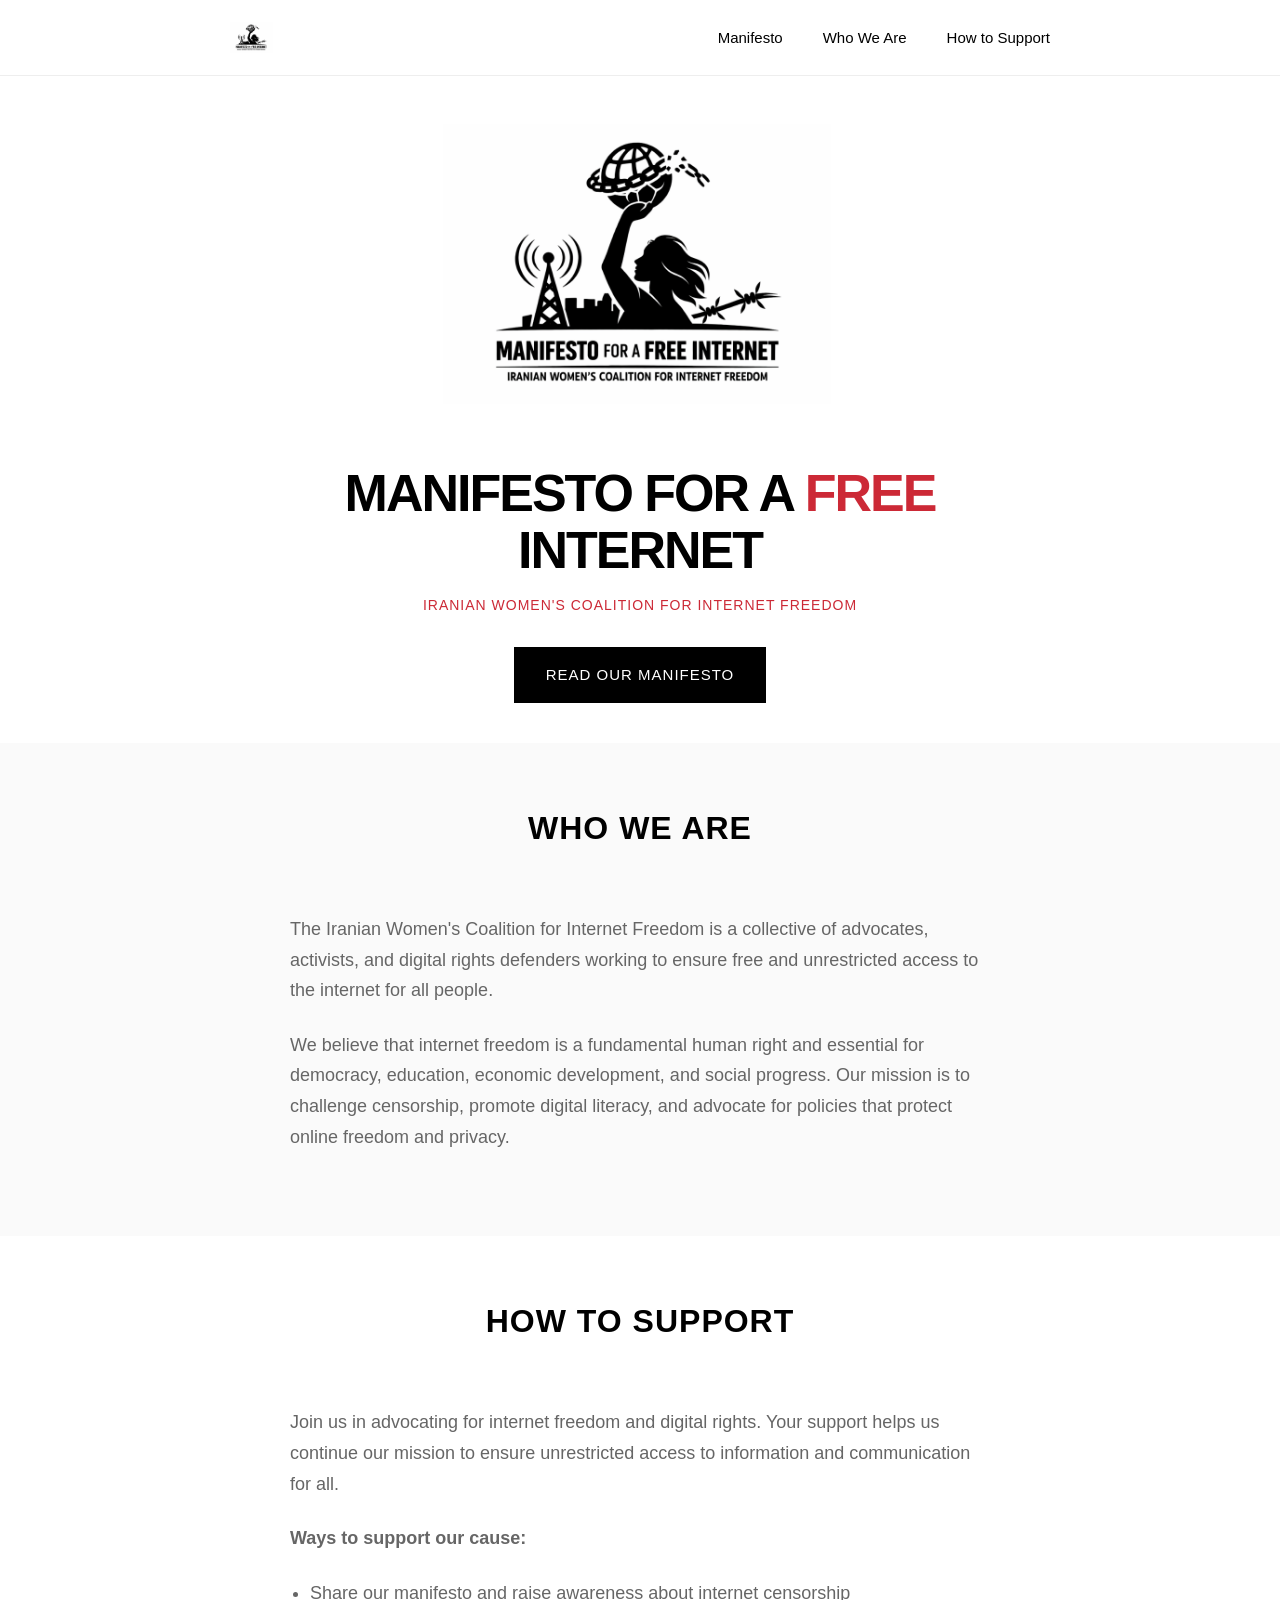
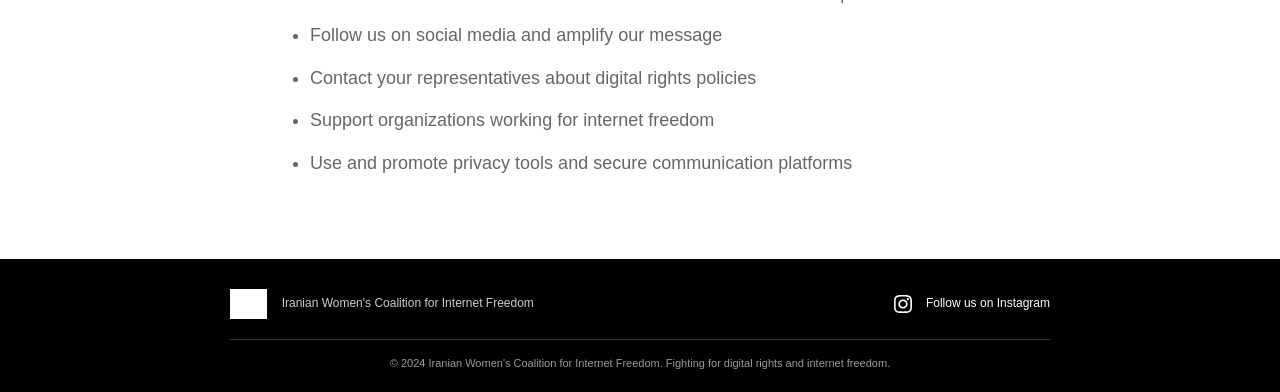
==== index.html @ b9ebd6f0 "Add files via upload" ====
<!DOCTYPE html>
<html lang="en">
<head>
    <meta charset="UTF-8">
    <meta name="viewport" content="width=device-width, initial-scale=1.0">
    <title>Manifesto for a Free Internet - Iranian Women's Coalition for Internet Freedom</title>
    <meta name="description" content="Iranian Women's Coalition for Internet Freedom - Fighting for digital rights and free internet access">
    <link rel="stylesheet" href="styles.css">
</head>
<body>
    <header>
        <nav>
            <div class="nav-container">
                <div class="logo">
                    <img src="assets/images/logo.png" alt="Logo" class="logo-img">
                </div>
                <ul class="nav-links">
                    <li><a href="manifesto.html">Manifesto</a></li>
                    <li><a href="#about">Who We Are</a></li>
                    <li><a href="#support">How to Support</a></li>
                </ul>
            </div>
        </nav>
    </header>

    <main>
        <section class="hero">
            <div class="hero-content">
                <img src="assets/images/logo.png" alt="Logo" class="hero-logo">
                <h1>Manifesto for a <span class="red-text">Free</span> Internet</h1>
                <p class="hero-subtitle">Iranian Women's Coalition for Internet Freedom</p>
                <a href="manifesto.html" class="cta-button">Read Our Manifesto</a>
            </div>
        </section>

        <section id="about" class="about-section">
            <div class="container">
                <h2>Who We Are</h2>
                <div class="about-content">
                    <p>
                        The Iranian Women's Coalition for Internet Freedom is a collective of advocates, activists, and digital rights defenders
                        working to ensure free and unrestricted access to the internet for all people.
                    </p>
                    <p>
                        We believe that internet freedom is a fundamental human right and essential for democracy, education,
                        economic development, and social progress. Our mission is to challenge censorship, promote digital literacy,
                        and advocate for policies that protect online freedom and privacy.
                    </p>
                </div>
            </div>
        </section>

        <section id="support" class="support-section">
            <div class="container">
                <h2>How to Support</h2>
                <div class="support-content">
                    <p>
                        Join us in advocating for internet freedom and digital rights. Your support helps us continue our mission
                        to ensure unrestricted access to information and communication for all.
                    </p>
                    <p>
                        <strong>Ways to support our cause:</strong>
                    </p>
                    <ul>
                        <li>Share our manifesto and raise awareness about internet censorship</li>
                        <li>Follow us on social media and amplify our message</li>
                        <li>Contact your representatives about digital rights policies</li>
                        <li>Support organizations working for internet freedom</li>
                        <li>Use and promote privacy tools and secure communication platforms</li>
                    </ul>
                </div>
            </div>
        </section>
    </main>

    <footer>
        <div class="container">
            <div class="footer-content">
                <div class="footer-logo">
                    <img src="assets/images/logo.png" alt="Logo">
                    <p>Iranian Women's Coalition for Internet Freedom</p>
                </div>
                <div class="footer-social">
                    <a href="https://www.instagram.com/zannetazadi/" target="_blank" rel="noopener noreferrer" class="social-link">
                        <svg class="instagram-icon" viewBox="0 0 24 24" width="24" height="24">
                            <path fill="currentColor" d="M12 2.163c3.204 0 3.584.012 4.85.07 3.252.148 4.771 1.691 4.919 4.919.058 1.265.069 1.645.069 4.849 0 3.205-.012 3.584-.069 4.849-.149 3.225-1.664 4.771-4.919 4.919-1.266.058-1.644.07-4.85.07-3.204 0-3.584-.012-4.849-.07-3.26-.149-4.771-1.699-4.919-4.92-.058-1.265-.07-1.644-.07-4.849 0-3.204.013-3.583.07-4.849.149-3.227 1.664-4.771 4.919-4.919 1.266-.057 1.645-.069 4.849-.069zm0-2.163c-3.259 0-3.667.014-4.947.072-4.358.2-6.78 2.618-6.98 6.98-.059 1.281-.073 1.689-.073 4.948 0 3.259.014 3.668.072 4.948.2 4.358 2.618 6.78 6.98 6.98 1.281.058 1.689.072 4.948.072 3.259 0 3.668-.014 4.948-.072 4.354-.2 6.782-2.618 6.979-6.98.059-1.28.073-1.689.073-4.948 0-3.259-.014-3.667-.072-4.947-.196-4.354-2.617-6.78-6.979-6.98-1.281-.059-1.69-.073-4.949-.073zm0 5.838c-3.403 0-6.162 2.759-6.162 6.162s2.759 6.163 6.162 6.163 6.162-2.759 6.162-6.163c0-3.403-2.759-6.162-6.162-6.162zm0 10.162c-2.209 0-4-1.79-4-4 0-2.209 1.791-4 4-4s4 1.791 4 4c0 2.21-1.791 4-4 4zm6.406-11.845c-.796 0-1.441.645-1.441 1.44s.645 1.44 1.441 1.44c.795 0 1.439-.645 1.439-1.44s-.644-1.44-1.439-1.44z"/>
                        </svg>
                        Follow us on Instagram
                    </a>
                </div>
            </div>
            <div class="footer-bottom">
                <p>&copy; 2024 Iranian Women's Coalition for Internet Freedom. Fighting for digital rights and internet freedom.</p>
            </div>
        </div>
    </footer>

    <script>
        // Smooth scrolling for navigation links
        document.querySelectorAll('a[href^="#"]').forEach(anchor => {
            anchor.addEventListener('click', function (e) {
                e.preventDefault();
                const target = document.querySelector(this.getAttribute('href'));
                if (target) {
                    target.scrollIntoView({
                        behavior: 'smooth',
                        block: 'start'
                    });
                }
            });
        });

        // Add scroll effect to header
        window.addEventListener('scroll', function() {
            const header = document.querySelector('header');
            if (window.scrollY > 100) {
                header.classList.add('scrolled');
            } else {
                header.classList.remove('scrolled');
            }
        });
    </script>
</body>
</html>
---- styles.css ----
/* Reset and base styles */
* {
    margin: 0;
    padding: 0;
    box-sizing: border-box;
}

:root {
    --primary-color: #000;
    --red-color: #CC2936;
    --text-color: #666;
    --max-width: 900px;
}

html {
    scroll-behavior: smooth;
}

body {
    font-family: -apple-system, BlinkMacSystemFont, "Segoe UI", Roboto, "Helvetica Neue", Arial, sans-serif;
    line-height: 1.6;
    color: var(--text-color);
    background-color: #fff;
    font-weight: 400;
}

.container {
    max-width: var(--max-width);
    margin: 0 auto;
    padding: 0 40px;
}

/* Header and Navigation */
header {
    position: fixed;
    top: 0;
    left: 0;
    right: 0;
    background: rgba(255, 255, 255, 0.95);
    backdrop-filter: blur(10px);
    z-index: 1000;
    border-bottom: 1px solid #eee;
}

.nav-container {
    max-width: var(--max-width);
    margin: 0 auto;
    padding: 20px 40px;
    display: flex;
    justify-content: space-between;
    align-items: center;
}

.logo {
    display: flex;
    align-items: center;
}

.logo-img {
    height: 35px;
    width: auto;
}

.nav-links {
    display: flex;
    list-style: none;
    gap: 40px;
    align-items: center;
}

.nav-links a {
    text-decoration: none;
    color: var(--primary-color);
    font-weight: 500;
    font-size: 15px;
    transition: color 0.3s ease;
}

.nav-links a:hover {
    color: var(--red-color);
}

.instagram-icon {
    width: 18px;
    height: 18px;
    margin-right: 8px;
}

/* Hero Section */
.hero {
    min-height: 60vh;
    display: flex;
    align-items: center;
    justify-content: center;
    text-align: center;
    background: #fff;
    padding: 100px 40px 40px;
}

.hero-content {
    max-width: 800px;
}

.hero-logo {
    width: 400px;
    height: auto;
    margin-bottom: 30px;
}

.hero h1 {
    font-size: 52px;
    font-weight: 800;
    color: var(--primary-color);
    letter-spacing: -2px;
    margin-bottom: 15px;
    text-transform: uppercase;
    line-height: 1.1;
}

.hero h1 .red-text {
    color: var(--red-color);
}

.hero-subtitle {
    font-size: 14px;
    font-weight: 500;
    color: var(--red-color);
    letter-spacing: 1px;
    text-transform: uppercase;
    margin-bottom: 30px;
}

.cta-button {
    display: inline-block;
    padding: 16px 32px;
    background: var(--primary-color);
    color: white;
    text-decoration: none;
    font-weight: 500;
    font-size: 15px;
    text-transform: uppercase;
    letter-spacing: 1px;
    transition: all 0.3s ease;
}

.cta-button:hover {
    background: var(--red-color);
}

/* Content Sections */
section {
    padding: 60px 0;
}

.manifesto-section {
    background: #fff;
}

.about-section {
    background: #fafafa;
}

.support-section {
    background: #fff;
}

section h2 {
    font-size: 32px;
    font-weight: 700;
    text-align: center;
    margin-bottom: 60px;
    color: var(--primary-color);
    text-transform: uppercase;
    letter-spacing: 1px;
}

.manifesto-content,
.about-content,
.support-content {
    max-width: 700px;
    margin: 0 auto;
    text-align: left;
}

.manifesto-content p,
.about-content p,
.support-content p {
    font-size: 18px;
    line-height: 1.7;
    margin-bottom: 24px;
    color: var(--text-color);
}

.manifesto-content h3,
.about-content h3,
.support-content h3 {
    font-size: 24px;
    font-weight: 600;
    color: var(--primary-color);
    margin: 40px 0 20px;
}

.support-content ul {
    margin: 20px 0;
    padding-left: 20px;
}

.support-content li {
    font-size: 18px;
    line-height: 1.7;
    margin-bottom: 12px;
    color: var(--text-color);
}

/* Footer */
footer {
    background: var(--primary-color);
    color: white;
    padding: 30px 0 20px;
}

.footer-content {
    display: flex;
    justify-content: space-between;
    align-items: center;
    margin-bottom: 20px;
}

.footer-logo {
    display: flex;
    align-items: center;
    gap: 15px;
}

.footer-logo img {
    height: 30px;
    width: auto;
    filter: brightness(0) invert(1);
}

.footer-logo p {
    font-weight: 400;
    font-size: 12px;
    color: #ccc;
}

.footer-social .social-link {
    display: flex;
    align-items: center;
    gap: 6px;
    color: white;
    text-decoration: none;
    font-weight: 400;
    font-size: 12px;
    transition: color 0.3s ease;
}

.footer-social .social-link:hover {
    color: var(--red-color);
}

.footer-bottom {
    border-top: 1px solid #333;
    padding-top: 15px;
    text-align: center;
}

.footer-bottom p {
    color: #999;
    font-size: 11px;
}

/* Responsive Design */
@media (max-width: 768px) {
    .container {
        padding: 0 20px;
    }

    .nav-container {
        padding: 15px 20px;
        flex-direction: column;
        gap: 20px;
    }

    .nav-links {
        gap: 20px;
    }

    .hero {
        padding: 100px 20px 40px;
    }

    .hero-logo {
        width: 200px;
    }

    .hero h1 {
        font-size: 36px;
    }

    section {
        padding: 40px 0;
    }

    .manifesto-content,
    .about-content,
    .support-content {
        padding: 0 20px;
    }

    .footer-content {
        flex-direction: column;
        gap: 15px;
        text-align: center;
    }
}

/* Smooth animations */
a {
    transition: color 0.3s ease;
}

/* Manifesto Page */
.manifesto-page {
    padding: 120px 0 80px;
    background: #fff;
}

.manifesto-page h1 {
    font-size: 48px;
    font-weight: 800;
    color: var(--primary-color);
    text-align: center;
    margin-bottom: 10px;
    text-transform: uppercase;
    letter-spacing: -2px;
    line-height: 1.1;
}

.manifesto-subtitle {
    font-size: 14px;
    font-weight: 500;
    color: var(--red-color);
    text-align: center;
    text-transform: uppercase;
    letter-spacing: 1px;
    margin-bottom: 60px;
}

.manifesto-actions {
    text-align: center;
    margin-top: 60px;
}

.manifesto-actions .cta-button {
    margin: 0 10px;
}

.cta-button.secondary {
    background: transparent;
    color: var(--primary-color);
    border: 2px solid var(--primary-color);
}

.cta-button.secondary:hover {
    background: var(--primary-color);
    color: white;
}

.nav-links .active {
    color: var(--red-color) !important;
}

/* Focus styles for accessibility */
a:focus,
button:focus {
    outline: 2px solid var(--red-color);
    outline-offset: 2px;
}
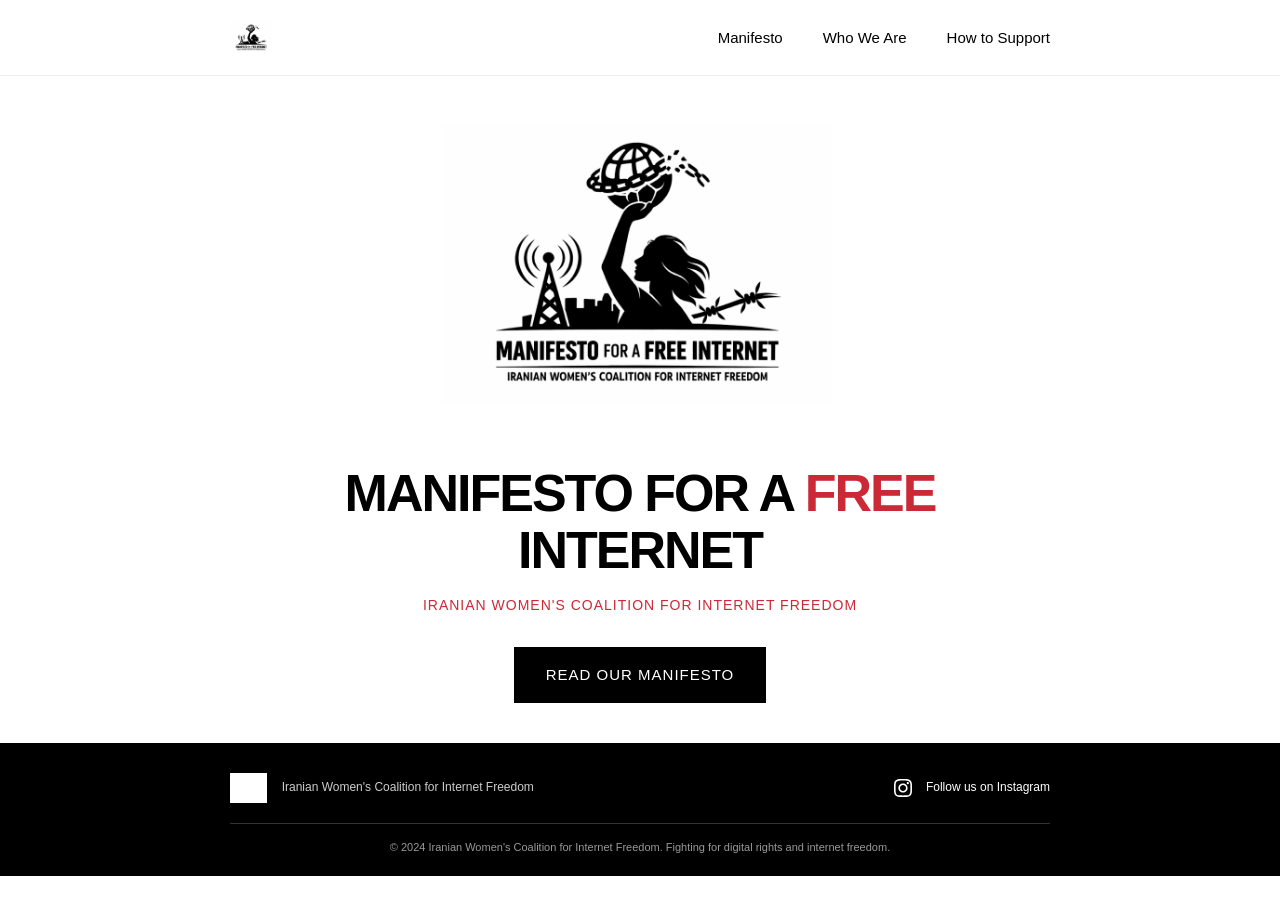
==== commit 5f3610d3: "Add files via upload" ====
--- a/index.html
+++ b/index.html
@@ -16,8 +16,8 @@
                 </div>
                 <ul class="nav-links">
                     <li><a href="manifesto.html">Manifesto</a></li>
-                    <li><a href="#about">Who We Are</a></li>
-                    <li><a href="#support">How to Support</a></li>
+                    <li><a href="who-we-are.html">Who We Are</a></li>
+                    <li><a href="support.html">How to Support</a></li>
                 </ul>
             </div>
         </nav>
@@ -33,44 +33,6 @@
             </div>
         </section>
 
-        <section id="about" class="about-section">
-            <div class="container">
-                <h2>Who We Are</h2>
-                <div class="about-content">
-                    <p>
-                        The Iranian Women's Coalition for Internet Freedom is a collective of advocates, activists, and digital rights defenders
-                        working to ensure free and unrestricted access to the internet for all people.
-                    </p>
-                    <p>
-                        We believe that internet freedom is a fundamental human right and essential for democracy, education,
-                        economic development, and social progress. Our mission is to challenge censorship, promote digital literacy,
-                        and advocate for policies that protect online freedom and privacy.
-                    </p>
-                </div>
-            </div>
-        </section>
-
-        <section id="support" class="support-section">
-            <div class="container">
-                <h2>How to Support</h2>
-                <div class="support-content">
-                    <p>
-                        Join us in advocating for internet freedom and digital rights. Your support helps us continue our mission
-                        to ensure unrestricted access to information and communication for all.
-                    </p>
-                    <p>
-                        <strong>Ways to support our cause:</strong>
-                    </p>
-                    <ul>
-                        <li>Share our manifesto and raise awareness about internet censorship</li>
-                        <li>Follow us on social media and amplify our message</li>
-                        <li>Contact your representatives about digital rights policies</li>
-                        <li>Support organizations working for internet freedom</li>
-                        <li>Use and promote privacy tools and secure communication platforms</li>
-                    </ul>
-                </div>
-            </div>
-        </section>
     </main>
 
     <footer>
--- a/styles.css
+++ b/styles.css
@@ -320,13 +320,17 @@
     transition: color 0.3s ease;
 }
 
-/* Manifesto Page */
-.manifesto-page {
+/* Content Pages */
+.manifesto-page,
+.about-page,
+.support-page {
     padding: 120px 0 80px;
     background: #fff;
 }
 
-.manifesto-page h1 {
+.manifesto-page h1,
+.about-page h1,
+.support-page h1 {
     font-size: 48px;
     font-weight: 800;
     color: var(--primary-color);
@@ -347,13 +351,29 @@
     margin-bottom: 60px;
 }
 
-.manifesto-actions {
+.manifesto-actions,
+.about-actions,
+.support-actions {
     text-align: center;
     margin-top: 60px;
 }
 
-.manifesto-actions .cta-button {
+.manifesto-actions .cta-button,
+.about-actions .cta-button,
+.support-actions .cta-button {
     margin: 0 10px;
+}
+
+.support-list {
+    margin: 20px 0;
+    padding-left: 20px;
+}
+
+.support-list li {
+    font-size: 18px;
+    line-height: 1.7;
+    margin-bottom: 12px;
+    color: var(--text-color);
 }
 
 .cta-button.secondary {
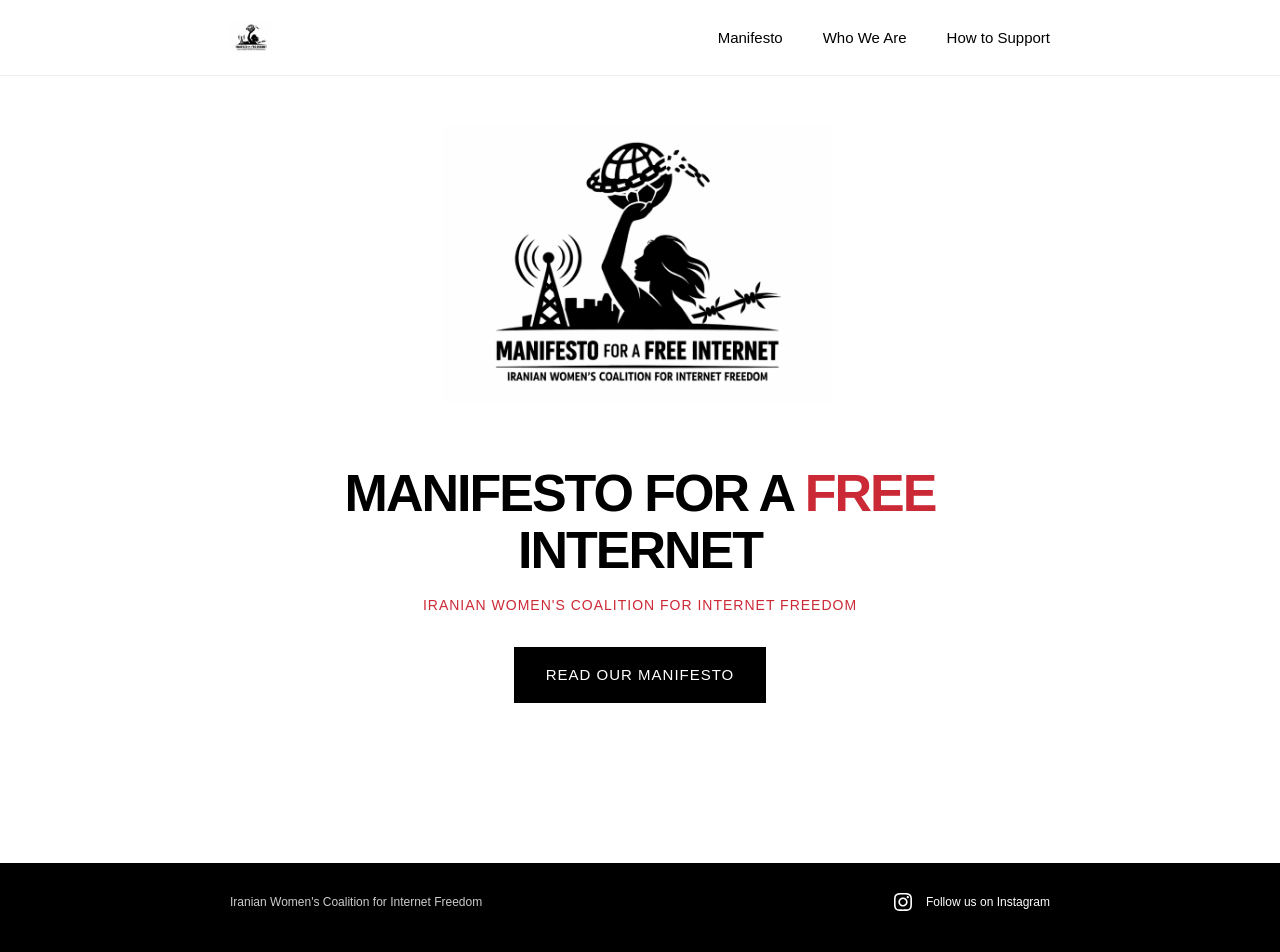
==== commit 1a35928d: "Add files via upload" ====
--- a/index.html
+++ b/index.html
@@ -39,7 +39,6 @@
         <div class="container">
             <div class="footer-content">
                 <div class="footer-logo">
-                    <img src="assets/images/logo.png" alt="Logo">
                     <p>Iranian Women's Coalition for Internet Freedom</p>
                 </div>
                 <div class="footer-social">
@@ -50,9 +49,6 @@
                         Follow us on Instagram
                     </a>
                 </div>
-            </div>
-            <div class="footer-bottom">
-                <p>&copy; 2024 Iranian Women's Coalition for Internet Freedom. Fighting for digital rights and internet freedom.</p>
             </div>
         </div>
     </footer>
--- a/styles.css
+++ b/styles.css
@@ -130,6 +130,11 @@
     margin-bottom: 30px;
 }
 
+/* Homepage specific - more space before footer */
+.hero {
+    margin-bottom: 120px;
+}
+
 .cta-button {
     display: inline-block;
     padding: 16px 32px;
@@ -200,6 +205,48 @@
     margin: 40px 0 20px;
 }
 
+/* Manifesto bullet points styling */
+.manifesto-principles {
+    margin: 30px 0;
+    padding-left: 0;
+    list-style: none;
+}
+
+.manifesto-principles li {
+    font-size: 18px;
+    line-height: 1.7;
+    margin-bottom: 20px;
+    color: var(--text-color);
+    padding-left: 20px;
+    position: relative;
+}
+
+.manifesto-principles li:before {
+    content: "•";
+    color: var(--primary-color);
+    font-size: 20px;
+    position: absolute;
+    left: 0;
+    top: 0;
+}
+
+.manifesto-paragraph {
+    margin-top: 30px;
+    margin-bottom: 30px;
+}
+
+/* Manifesto initiated by links */
+.manifesto-content ul li a {
+    color: var(--primary-color);
+    text-decoration: none;
+    font-weight: 600;
+    transition: color 0.3s ease;
+}
+
+.manifesto-content ul li a:hover {
+    color: var(--red-color);
+}
+
 .support-content ul {
     margin: 20px 0;
     padding-left: 20px;
@@ -226,18 +273,6 @@
     margin-bottom: 20px;
 }
 
-.footer-logo {
-    display: flex;
-    align-items: center;
-    gap: 15px;
-}
-
-.footer-logo img {
-    height: 30px;
-    width: auto;
-    filter: brightness(0) invert(1);
-}
-
 .footer-logo p {
     font-weight: 400;
     font-size: 12px;
@@ -259,16 +294,6 @@
     color: var(--red-color);
 }
 
-.footer-bottom {
-    border-top: 1px solid #333;
-    padding-top: 15px;
-    text-align: center;
-}
-
-.footer-bottom p {
-    color: #999;
-    font-size: 11px;
-}
 
 /* Responsive Design */
 @media (max-width: 768px) {
@@ -376,6 +401,61 @@
     color: var(--text-color);
 }
 
+/* Who We Are page styling */
+.about-description {
+    font-size: 18px;
+    font-style: normal;
+    color: var(--text-color);
+    margin: 40px 0 50px;
+    line-height: 1.7;
+}
+
+.initiators {
+    margin-top: 30px;
+}
+
+.initiator {
+    margin-bottom: 20px;
+    padding-bottom: 15px;
+}
+
+.initiator:not(:last-child) {
+    border-bottom: 1px solid #eee;
+}
+
+.initiator h4 {
+    margin-bottom: 5px;
+}
+
+.initiator h4 a {
+    color: var(--primary-color);
+    text-decoration: none;
+    font-size: 18px;
+    font-weight: 600;
+    transition: color 0.3s ease;
+}
+
+.initiator h4 a:hover {
+    color: var(--red-color);
+}
+
+.initiator p {
+    color: var(--text-light);
+    font-size: 18px;
+    margin: 0;
+}
+
+.initiator p a {
+    color: var(--primary-color);
+    text-decoration: none;
+    font-weight: 500;
+    transition: color 0.3s ease;
+}
+
+.initiator p a:hover {
+    color: var(--red-color);
+}
+
 .cta-button.secondary {
     background: transparent;
     color: var(--primary-color);
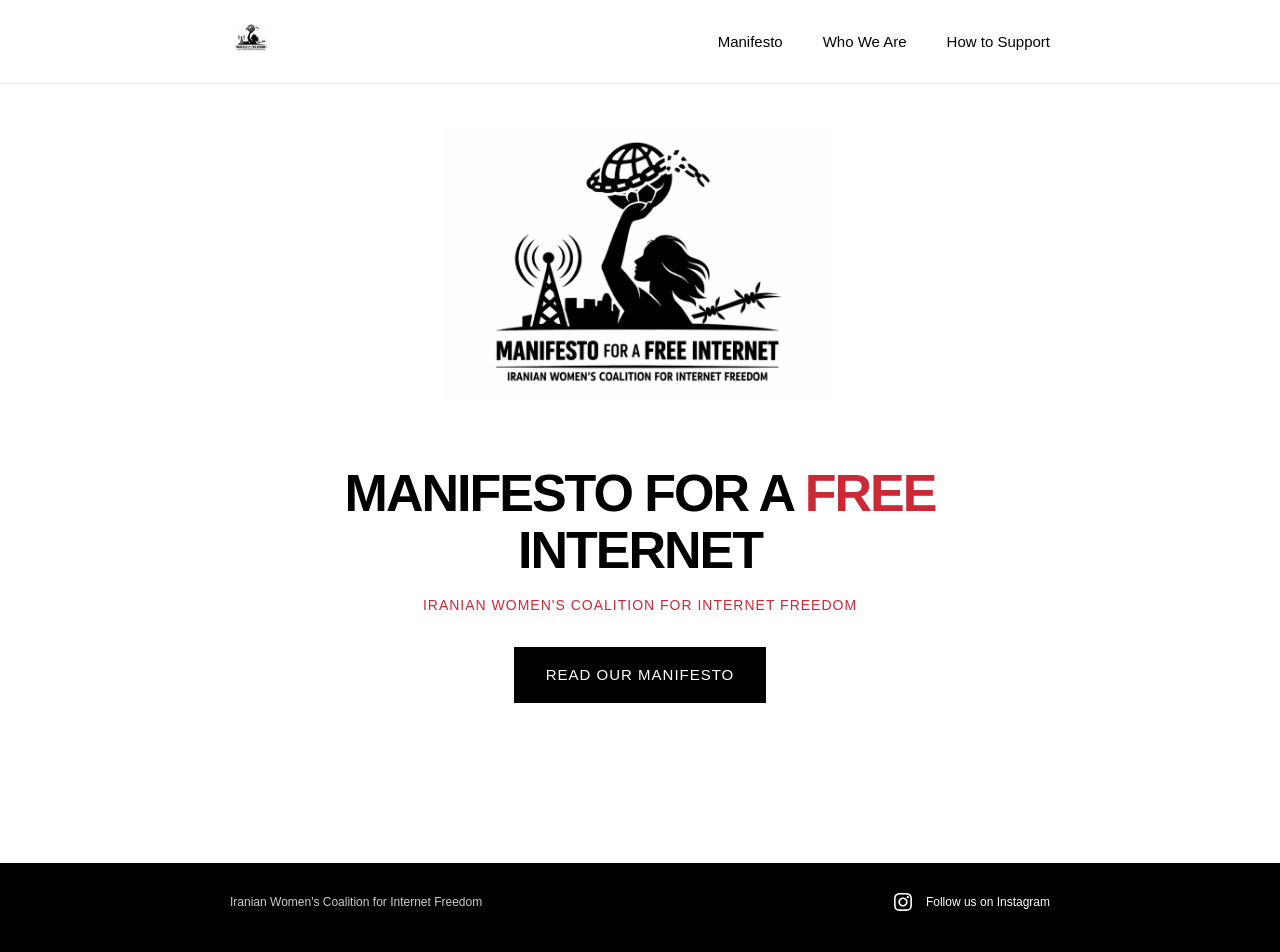
==== commit d6bbee40: "Add files via upload" ====
--- a/index.html
+++ b/index.html
@@ -12,7 +12,9 @@
         <nav>
             <div class="nav-container">
                 <div class="logo">
-                    <img src="assets/images/logo.png" alt="Logo" class="logo-img">
+                    <a href="index.html">
+                        <img src="assets/images/logo.png" alt="Logo" class="logo-img">
+                    </a>
                 </div>
                 <ul class="nav-links">
                     <li><a href="manifesto.html">Manifesto</a></li>
@@ -26,7 +28,9 @@
     <main>
         <section class="hero">
             <div class="hero-content">
-                <img src="assets/images/logo.png" alt="Logo" class="hero-logo">
+                <a href="index.html">
+                    <img src="assets/images/logo.png" alt="Logo" class="hero-logo">
+                </a>
                 <h1>Manifesto for a <span class="red-text">Free</span> Internet</h1>
                 <p class="hero-subtitle">Iranian Women's Coalition for Internet Freedom</p>
                 <a href="manifesto.html" class="cta-button">Read Our Manifesto</a>
--- a/styles.css
+++ b/styles.css
@@ -298,45 +298,134 @@
 /* Responsive Design */
 @media (max-width: 768px) {
     .container {
-        padding: 0 20px;
+        padding: 0 15px;
     }
 
     .nav-container {
-        padding: 15px 20px;
+        padding: 10px 15px;
         flex-direction: column;
-        gap: 20px;
+        gap: 15px;
     }
 
     .nav-links {
-        gap: 20px;
+        gap: 15px;
+        flex-wrap: wrap;
+        justify-content: center;
     }
 
     .hero {
-        padding: 100px 20px 40px;
+        padding: 80px 15px 40px;
+        min-height: auto;
+    }
+
+    .hero-content {
+        max-width: 100%;
     }
 
     .hero-logo {
-        width: 200px;
+        width: 180px;
+        margin-bottom: 20px;
     }
 
     .hero h1 {
-        font-size: 36px;
-    }
-
-    section {
-        padding: 40px 0;
+        font-size: 28px;
+        line-height: 1.2;
+        margin-bottom: 15px;
+    }
+
+    .hero-subtitle {
+        font-size: 12px;
+        margin-bottom: 25px;
+    }
+
+    .cta-button {
+        padding: 12px 24px;
+        font-size: 14px;
+    }
+
+    /* Content pages mobile fixes */
+    .manifesto-page,
+    .about-page,
+    .support-page {
+        padding: 80px 0 60px;
+    }
+
+    .manifesto-page h1,
+    .about-page h1,
+    .support-page h1 {
+        font-size: 32px;
+        margin-bottom: 30px;
+        padding: 0 15px;
     }
 
     .manifesto-content,
     .about-content,
     .support-content {
-        padding: 0 20px;
+        padding: 0 15px;
+    }
+
+    .manifesto-content h3,
+    .about-content h3 {
+        font-size: 20px;
+        margin: 30px 0 15px;
+    }
+
+    .manifesto-content p,
+    .about-content p,
+    .support-content p {
+        font-size: 16px;
+        line-height: 1.6;
+        margin-bottom: 20px;
+    }
+
+    .manifesto-principles li {
+        font-size: 16px;
+        line-height: 1.6;
+        margin-bottom: 15px;
+        padding-left: 15px;
+    }
+
+    .about-description {
+        font-size: 16px;
+        margin: 30px 0 40px;
+    }
+
+    .initiator {
+        margin-bottom: 15px;
+        padding-bottom: 15px;
+    }
+
+    .initiator h4 a {
+        font-size: 16px;
+    }
+
+    .initiator p {
+        font-size: 14px;
+    }
+
+    .manifesto-actions,
+    .about-actions,
+    .support-actions {
+        margin-top: 40px;
+        padding: 0 15px;
+    }
+
+    .manifesto-actions .cta-button,
+    .about-actions .cta-button,
+    .support-actions .cta-button {
+        margin: 5px;
+        display: block;
+        margin-bottom: 10px;
     }
 
     .footer-content {
         flex-direction: column;
         gap: 15px;
         text-align: center;
+    }
+
+    footer {
+        padding: 20px 0 15px;
     }
 }
 
